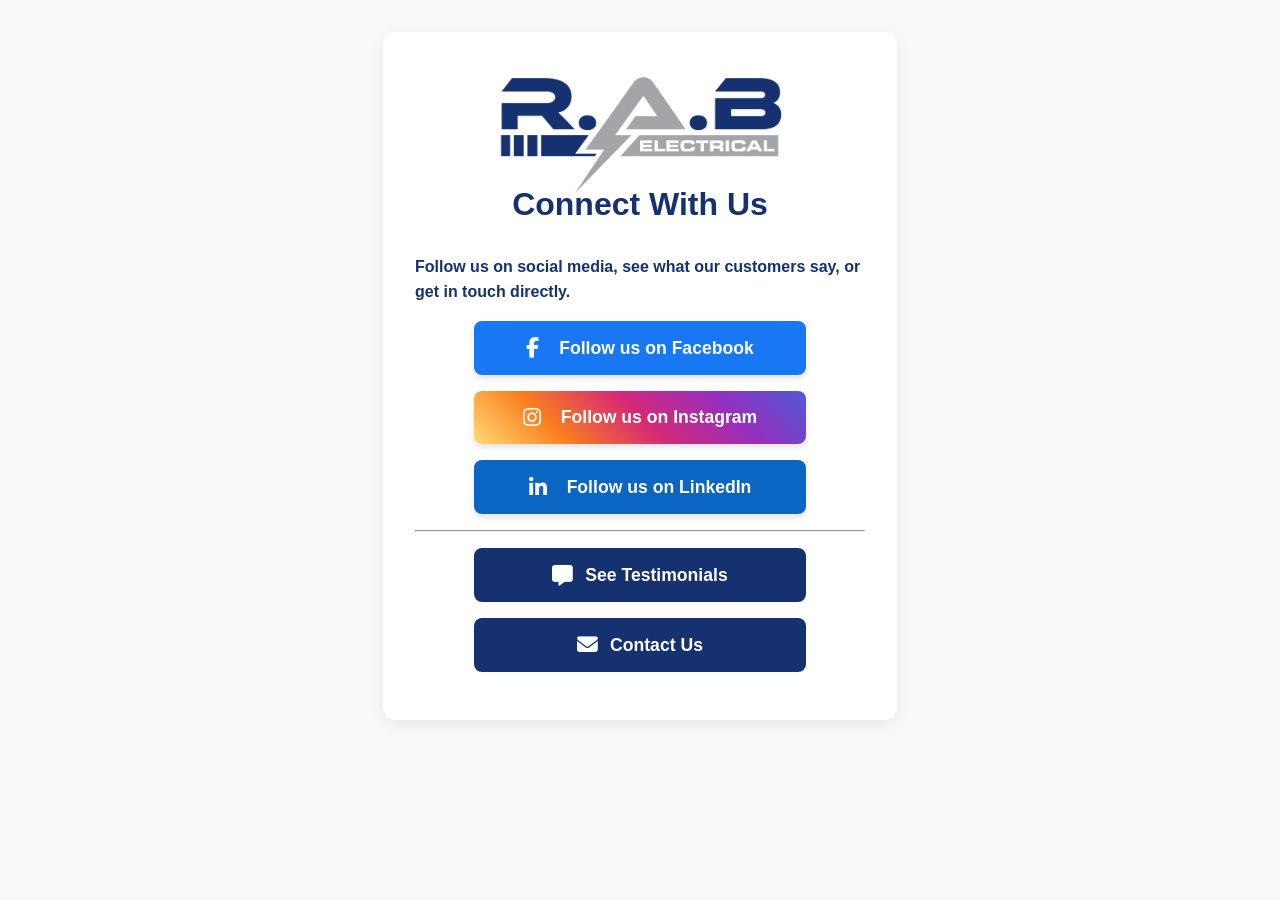
==== index.html @ 4544a769 "Add files via upload" ====
<!DOCTYPE html>
<html lang="en">
<head>
    <meta charset="UTF-8" />
    <meta name="viewport" content="width=device-width, initial-scale=1.0" />
    <title>Connect With Us | R.A.B Electrical</title>
    <link rel="stylesheet" href="style.css" />
    <link rel="stylesheet" href="https://cdnjs.cloudflare.com/ajax/libs/font-awesome/6.4.0/css/all.min.css" integrity="sha512-iecdLpQp5Fp6zF6F4w2F3B9t9W5x2F7VbL5dF8L5F4p7D5c5Q5p8p9t9t8S8s7S8" crossorigin="anonymous" referrerpolicy="no-referrer" />
</head>
<body>

    <main class="review-funnel-container container">
        <img src="LOGO.png" alt="R.A.B Electrical Logo" class="review-funnel-logo">

        <h1 class="review-funnel-heading">Connect With Us</h1>
        <p class="intro-sentence">Follow us on social media, see what our customers say, or get in touch directly.</p>

        <div class="review-links">
            <a href="https://www.facebook.com/RABElectrical" class="social-link facebook" target="_blank">
                <i class="fab fa-facebook-f"></i> Follow us on Facebook
            </a>
            <a href="https://www.instagram.com/rab_electrical/" class="social-link instagram" target="_blank">
                <i class="fab fa-instagram"></i> Follow us on Instagram
            </a>
            <a href="https://www.linkedin.com/company/rab-electrical/" class="social-link linkedin" target="_blank">
                <i class="fab fa-linkedin-in"></i> Follow us on LinkedIn
            </a>

            <hr> <a href="contact.html" class="secondary-cta review-button-link">
                <i class="fas fa-comment-alt"></i> See Testimonials
            </a>
            <a href="contact.html#contact-form" class="cta-button review-button-link">
                <i class="fas fa-envelope"></i> Contact Us
            </a>
        </div>
    </main>

</body>
</html>
---- style.css ----
/* style.css */

@import url('https://fonts.fonts.google.com/specimen/Poppins?query=poppins&sort=popularity');

body {
    font-family: 'Poppins', sans-serif;
    background-color: #f9f9f9;
    color: #333333;
    margin: 0;
    padding: 0;
    line-height: 1.6;
}

/* Header & Navigation */
header {
    background-color: #15316f;
    color: white;
    padding: 1.5rem 2rem;
    text-align: center;
    position: relative;
}
header .logo-text {
    font-size: 2.5rem;
    font-weight: 700;
    margin: 0;
    line-height: 1.2;
}
nav ul {
    list-style-type: none;
    padding: 0;
    margin: 1rem 0 0 0;
    display: flex;
    justify-content: center;
    gap: 2rem;
    flex-wrap: wrap;
}
nav a {
    color: white;
    text-decoration: none;
    font-weight: 700;
    padding: 0.5rem 1rem;
    transition: background-color 0.3s;
    border-radius: 5px;
}
nav a:hover {
    background-color: #0d2146;
}

/* Mobile Menu Toggle */
.menu-toggle {
    display: none;
    cursor: pointer;
    position: absolute;
    top: 2rem;
    right: 2rem;
    width: 30px;
    height: 25px;
    flex-direction: column;
    justify-content: space-between;
}
.menu-toggle .bar {
    width: 100%;
    height: 3px;
    background-color: white;
    transition: all 0.3s ease-in-out;
}
@media (max-width: 768px) {
    header .logo-text {
        font-size: 2rem;
    }
    nav ul {
        flex-direction: column;
        justify-content: flex-start;
        align-items: center;
        background-color: #15316f;
        position: absolute;
        top: 100%;
        left: 0;
        width: 100%;
        height: 0;
        overflow: hidden;
        transition: height 0.3s ease-in-out;
        margin: 0;
        padding: 0;
    }
    nav ul.active {
        height: 200px;
        padding: 1rem 0;
    }
    nav li {
        width: 100%;
    }
    nav a {
        display: block;
        width: 100%;
    }
    .menu-toggle {
        display: flex;
    }
    .menu-toggle.active .bar:nth-child(2) {
        opacity: 0;
    }
    .menu-toggle.active .bar:nth-child(1) {
        transform: translateY(11px) rotate(45deg);
    }
    .menu-toggle.active .bar:nth-child(3) {
        transform: translateY(-11px) rotate(-45deg);
    }
}

/* Main Content Containers */
.container {
    max-width: 900px;
    margin: 2rem auto;
    padding: 2rem;
    background-color: #ffffff;
    border-radius: 12px;
    box-shadow: 0 4px 15px rgba(0, 0, 0, 0.08);
}
h1, h2 {
    color: #15316f;
    font-size: 2rem;
    text-align: center;
    margin-bottom: 1.5rem;
}
h3 {
    color: #15316f;
    font-size: 1.5rem;
    text-align: center;
}
p {
    text-align: left;
    color: #555555;
}

/* Specific Section Styles */
.hero {
    text-align: center;
}
.hero p {
    font-size: 1.1rem;
    text-align: center;
}
.blue-bold {
    color: #15316f;
    font-weight: 700;
}
.cta-button {
    display: inline-block;
    padding: 1rem 2rem;
    background-color: #FF8C00; /* Changed to orange */
    color: white;
    text-decoration: none;
    border-radius: 8px;
    font-size: 1.2rem;
    font-weight: 700;
    margin-top: 1.5rem;
    transition: background-color 0.3s;
}
.cta-button:hover {
    background-color: #CC7000; /* Darker orange on hover */
}
.services-list ul {
    list-style-type: none;
    padding: 0;
    display: grid;
    grid-template-columns: 1fr;
    gap: 10px;
}
.services-list li {
    background: #f9f9f9;
    padding: 1rem;
    border-radius: 5px;
    font-weight: 500;
    box-shadow: 0 2px 5px rgba(0, 0, 0, 0.05);
}
.path-to-mind ol {
    list-style-type: none;
    padding: 0;
    display: flex;
    flex-direction: column;
    gap: 1rem;
}
.path-to-mind ol li {
    background: #f9f9f9;
    padding: 1rem;
    border-radius: 5px;
    font-weight: 700;
    color: #15316f;
    text-align: center;
    box-shadow: 0 2px 5px rgba(0,0,0,0.05);
}

/* Service Filter Buttons */
.filter-buttons {
    text-align: center;
    margin-bottom: 2rem;
}
.filter-buttons a {
    display: inline-block;
    padding: 0.5rem 1.5rem;
    background-color: #e9e9e9;
    color: #15316f;
    text-decoration: none;
    border-radius: 5px;
    font-weight: 700;
    margin: 0 5px;
    transition: background-color 0.3s;
}
.filter-buttons a:hover {
    background-color: #d1d1d1;
}
.filter-buttons a.active {
    background-color: #15316f;
    color: white;
}

/* Footer */
footer {
    background-color: #15316f;
    color: white;
    text-align: center;
    padding: 1.5rem;
    margin-top: 2rem;
}

/* Contact Form */
.contact-form {
    max-width: 600px;
    margin: 2rem auto;
}
.contact-form .form-group {
    margin-bottom: 1rem;
    text-align: left;
}
.contact-form label {
    display: block;
    margin-bottom: 0.5rem;
    color: #15316f;
    font-weight: 700;
}
.contact-form input, .contact-form textarea {
    width: 100%;
    padding: 0.75rem;
    border: 1px solid #ccc;
    border-radius: 5px;
    box-sizing: border-box;
    font-family: 'Poppins', sans-serif;
    font-size: 1rem;
}
.contact-form textarea {
    resize: vertical;
    min-height: 150px;
}
.contact-form .submit-button {
    width: 100%;
    padding: 1rem;
    background-color: #FF8C00; /* Changed to orange */
    color: white;
    border: none;
    border-radius: 8px;
    font-size: 1.2rem;
    font-weight: 700;
    cursor: pointer;
    transition: background-color 0.3s;
}
.contact-form .submit-button:hover {
    background-color: #CC7000; /* Darker orange on hover */
}
/* New Style for Intro List on Maintenance Package Page */
.intro-list {
    list-style-type: disc;
    text-align: left;
    margin-bottom: 2rem;
}
.intro-list li {
    background: none;
    box-shadow: none;
    padding-left: 0;
    margin-bottom: 1rem;
    font-weight: 700;
}
.intro-list li .blue-bold {
    display: inline;
}

/* NEW STYLE for the opening sentence of each section */
.intro-sentence {
    display: block;
    font-weight: 700;
    color: #15316f;
    margin-bottom: 1rem;
}

/* Testimonials Section */
.testimonial-container {
    display: flex;
    flex-direction: column;
    gap: 1.5rem;
    margin-top: 2rem;
}
.testimonial-card {
    background-color: #f0f4f8; /* Light blue background */
    padding: 1.5rem;
    border-radius: 12px;
    box-shadow: 0 4px 10px rgba(0, 0, 0, 0.05);
    border-left: 5px solid #15316f; /* Blue accent line */
}
.testimonial-card p {
    font-style: italic;
    font-size: 1.1rem;
    color: #444444;
    margin-bottom: 1rem;
}
.testimonial-card h4 {
    text-align: right;
    font-size: 1rem;
    color: #15316f;
    margin: 0;
}

/* Homepage specific styles */
.services-summary .cta-group {
    display: flex;
    flex-wrap: wrap;
    justify-content: center;
    gap: 1rem;
    margin-top: 2rem;
}

.secondary-cta {
    background-color: #e9e9e9;
    color: #15316f;
    transition: background-color 0.3s;
}

.secondary-cta:hover {
    background-color: #d1d1d1;
}

/* NEW STYLE for the slogan on the homepage */
.slogan-text {
    color: #333333; /* Standard black/dark gray text */
    font-weight: normal; /* Removes the default bold from the h3 tag */
}

/* NEW STYLE for the R.A.B tagline on the homepage */
.blue-spark {
    color: #15316f;
    font-weight: 700;
}
.logo-container {
    position: relative;
}

.section-logo {
    position: absolute;
    margin: 0 0 60px auto;
    width: 10px; /* Adjust the logo size as needed */
    height: auto;
}
.hero-logo {
    display: block;
    margin: 0 auto -20px auto;
    width: 250px; /* Adjust this value to change the logo size */
    height: auto;
}
/* --- Terms & Conditions Page Styles --- */
.terms-container {
    max-width: 800px;
    margin: 2rem auto;
    padding: 2rem;
    background-color: #fff;
    border-radius: 8px;
    box-shadow: 0 4px 8px rgba(0,0,0,0.1);
}
.terms-container h2 {
    font-size: 1.8rem;
    color: #15316f;
    margin-top: 2rem;
    border-bottom: 2px solid #ddd;
    padding-bottom: 0.5rem;
}
.terms-container h3 {
    font-size: 1.4rem;
    color: #15316f;
    margin-top: 1.5rem;
}
.terms-container p {
    font-size: 0.8em; /* This makes the text even smaller */
    text-align: justify;
    line-height: 1.6;
    margin-bottom: 1.2rem;
}
.logo-group {
    text-align: center;
    padding: 1rem 0 2rem;
    margin-bottom: -3rem;
}
.logo-group img {
    max-width: 250px;
    height: auto;
}
.napit-logo-container {
    text-align: center;
    padding: 2rem 0 1rem;
}
.napit-logo-container img {
    max-width: 150px;
    height: auto;
}
/* --- End of Terms & Conditions Styles --- */
/* --- Review & Rules Page Specific Styles --- */
.review-funnel-container {
    background: #ffffff;
    padding: 2rem;
    border-radius: 12px;
    box-shadow: 0 4px 15px rgba(0, 0, 0, 0.08);
    max-width: 450px;
    text-align: center;
    margin: 2rem auto;
}
.review-funnel-logo, .rules-logo {
    max-width: 300px; /* 150px * 1.5 = 225px */
    height: auto;
    margin-bottom: -3rem; /* Reduced margin from 1rem to 0.5rem */
}
}
.review-funnel-heading, .rules-heading {
    color: #15316f;
    font-size: 1.8rem;
    text-align: center;
    border-bottom: 2px solid #ddd;
    padding-bottom: 0.5rem;
    margin-top: 2rem;
    margin-bottom: 1.5rem;
}
.funnel-step {
    display: none;
    animation: fadeIn 0.8s ease-in-out;
}
.funnel-step.active {
    display: block;
}
.review-links a {
    display: flex;
    justify-content: center;
    align-items: center;
    margin: 1rem auto;
    max-width: 300px;
    padding: 0.8rem 1rem;
    background-color: #15316f;
    color: white;
    text-decoration: none;
    border-radius: 8px;
    font-weight: 700;
    font-size: 1.1rem;
    transition: background-color 0.3s, transform 0.2s;
}
.review-links a:hover {
    background-color: #0d2146;
    transform: translateY(-2px);
}
.review-links a i {
    margin-right: 0.75rem;
    font-size: 1.3rem;
}
.review-links a.google {
    background-color: #4285F4;
    color: white;
}
.review-links a.google:hover {
    background-color: #3b76d6;
}
.review-links a.facebook {
    background-color: #1877F2;
    color: white;
}
.review-links a.facebook:hover {
    background-color: #1461c6;
}
.review-links a.email {
    background-color: #FF8C00;
    color: white;
}
.review-links a.email:hover {
    background-color: #CC7000;
}
.modal {
    display: none;
    position: fixed;
    z-index: 1000;
    left: 0;
    top: 0;
    width: 100%;
    height: 100%;
    background-color: rgba(0, 0, 0, 0.6);
    justify-content: center;
    align-items: center;
    animation: fadeIn 0.5s ease-in-out;
}
.modal-content {
    background-color: #ffffff;
    padding: 2rem;
    border-radius: 12px;
    box-shadow: 0 5px 15px rgba(0, 0, 0, 0.3);
    max-width: 450px;
    width: 90%;
    text-align: center;
    position: relative;
    animation: slideUp 0.5s ease-in-out;
}
.close-button {
    color: #aaa;
    position: absolute;
    top: 10px;
    right: 15px;
    font-size: 28px;
    font-weight: bold;
    cursor: pointer;
    transition: color 0.3s;
}
.close-button:hover, .close-button:focus {
    color: #333;
}
.modal-header h2 {
    font-family: 'Poppins', sans-serif;
    font-size: 1.8rem;
    margin-bottom: 0.5rem;
    font-weight: 700;
}
.modal-button {
    display: inline-block;
    margin-top: 1.5rem;
    padding: 0.75rem 1.5rem;
    background-color: #FF8C00;
    color: white;
    text-decoration: none;
    border-radius: 6px;
    transition: background-color 0.3s;
    font-weight: 700;
}
.modal-button:hover {
    background-color: #CC7000;
}
/* Rules Page Specific Styles */
.rules-container {
    background-color: #ffffff;
    padding: 2rem;
    border-radius: 12px;
    box-shadow: 0 4px 15px rgba(0, 0, 0, 0.08);
    max-width: 800px;
    width: 90%;
    margin: 2rem auto;
    text-align: left;
}
.rules-logo {
    display: block;
    margin: 0 auto 1.5rem;
    max-width: 150px;
}
.rules-heading {
    text-align: center;
    font-size: 2rem;
    border-bottom: 2px solid #ddd;
    padding-bottom: 0.5rem;
    margin-bottom: 2rem;
    margin-top: 2rem;
}
.rules-content h2 {
    font-size: 1.4rem;
    margin-top: 1.5rem;
    color: #15316f;
    border-bottom: none;
    padding-bottom: 0;
}

/* NEW STYLE for the highlighted referral box */
.referral-box {
    background-color: #15316f;
    padding: 1.5rem;
    border-radius: 12px;
    text-align: center;
    margin: 2rem 0;
    font-weight: 700;
    box-shadow: 0 4px 10px rgba(0, 0, 0, 0.1);
    line-height: 1.5;
}

.referral-box p {
    color: white;
    font-size: 1.5rem;
    text-align: center;
}

/* NEW STYLES FOR SOCIAL MEDIA LINKS */
.social-links {
    display: flex;
    flex-wrap: wrap;
    justify-content: center;
    gap: 1.5rem;
    margin-top: 1.5rem;
}

.social-link {
    display: flex;
    align-items: center;
    gap: 0.5rem;
    padding: 0.8rem 1.5rem;
    border-radius: 8px;
    text-decoration: none;
    color: white;
    font-weight: 700;
    font-size: 1.1rem;
    transition: transform 0.2s, box-shadow 0.2s;
    box-shadow: 0 4px 6px rgba(0,0,0,0.1);
}

.social-link:hover {
    transform: translateY(-3px);
    box-shadow: 0 6px 10px rgba(0,0,0,0.15);
}

.social-link.facebook {
    background-color: #1877F2;
}

.social-link.instagram {
    background-color: #C13584;
}

.social-link.linkedin {
    background-color: #0A66C2;
}

.social-link.google-business {
    background-color: #DB4437;
}

/* Animations */
@keyframes fadeIn {
    from { opacity: 0; }
    to { opacity: 1; }
}
@keyframes slideUp {
    from { transform: translateY(50px); opacity: 0; }
    to { transform: translateY(0); opacity: 1; }
}
/* Instagram specific styling for a multi-colored gradient */
.social-link.instagram {
    background-color: transparent; /* This is a fallback color */
    background-image: linear-gradient(
        45deg, 
        #feda75, 
        #fa7e1e, 
        #d62976, 
        #962fbf, 
        #4f5bd5
    );
}

.social-link.instagram:hover {
    background-image: linear-gradient(
        45deg, 
        #e9b752, 
        #e2640e, 
        #c01f66, 
        #8228ab, 
        #454fb8
    );
}
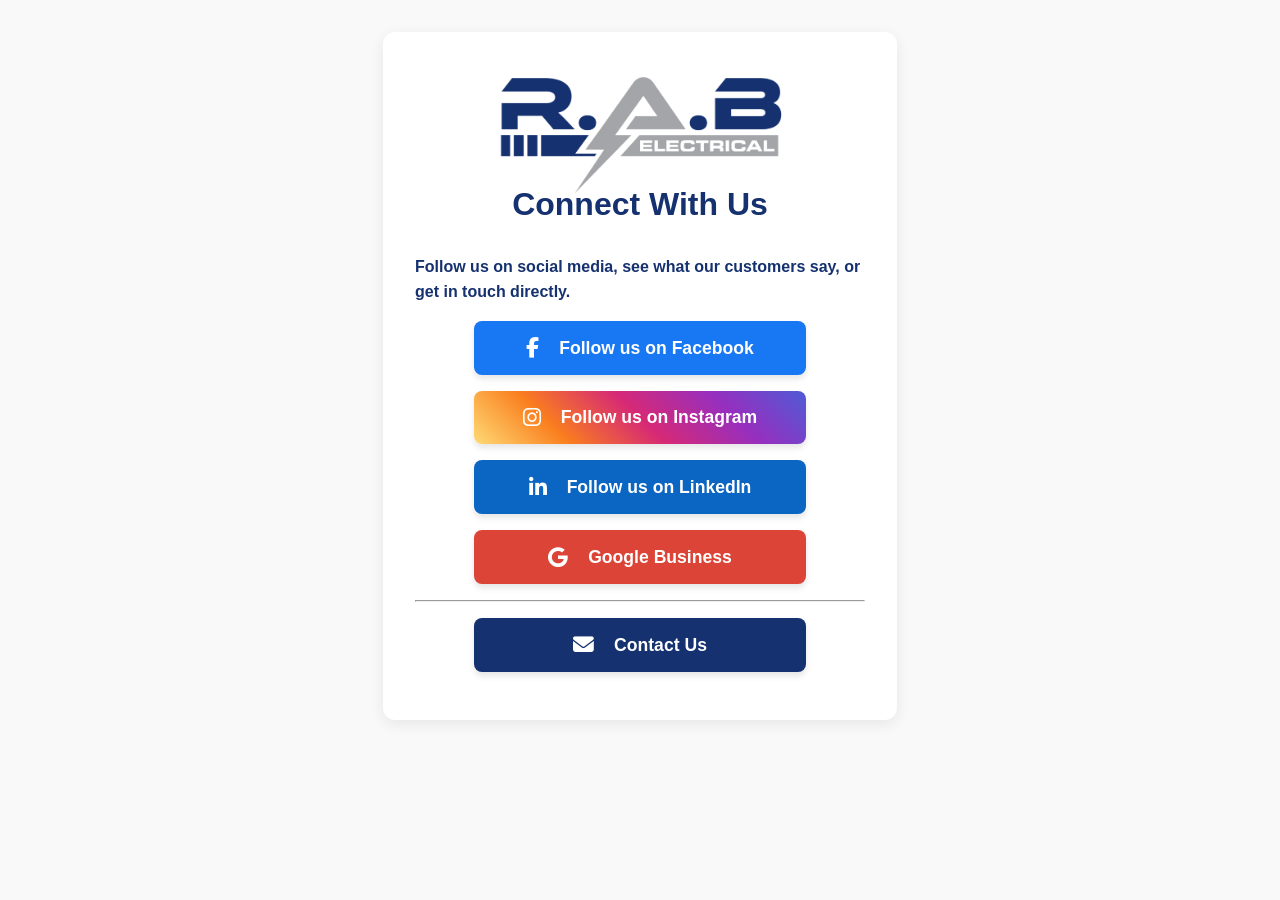
==== commit 1a0d5e19: "Revise social media links and add Google Business Updated social media links and added Google Busine" ====
--- a/index.html
+++ b/index.html
@@ -22,18 +22,21 @@
             <a href="https://www.instagram.com/rab_electrical/" class="social-link instagram" target="_blank">
                 <i class="fab fa-instagram"></i> Follow us on Instagram
             </a>
-            <a href="https://www.linkedin.com/company/rab-electrical/" class="social-link linkedin" target="_blank">
+            <a href="https://www.linkedin.com/in/rhys-barrett-82775a37b/" class="social-link linkedin" target="_blank">
                 <i class="fab fa-linkedin-in"></i> Follow us on LinkedIn
             </a>
-
-            <hr> <a href="contact.html" class="secondary-cta review-button-link">
-                <i class="fas fa-comment-alt"></i> See Testimonials
+            <a href="https://share.google/f9rxpyGBPcHfmFG9z" class="social-link google-business" target="_blank">
+                <i class="fab fa-google"></i> Google Business
             </a>
-            <a href="contact.html#contact-form" class="cta-button review-button-link">
+            
+            <hr>
+            
+           <a href="contact.html" class="social-link contact" target="_blank">
                 <i class="fas fa-envelope"></i> Contact Us
             </a>
         </div>
     </main>
 
 </body>
-</html>+
+</html>
